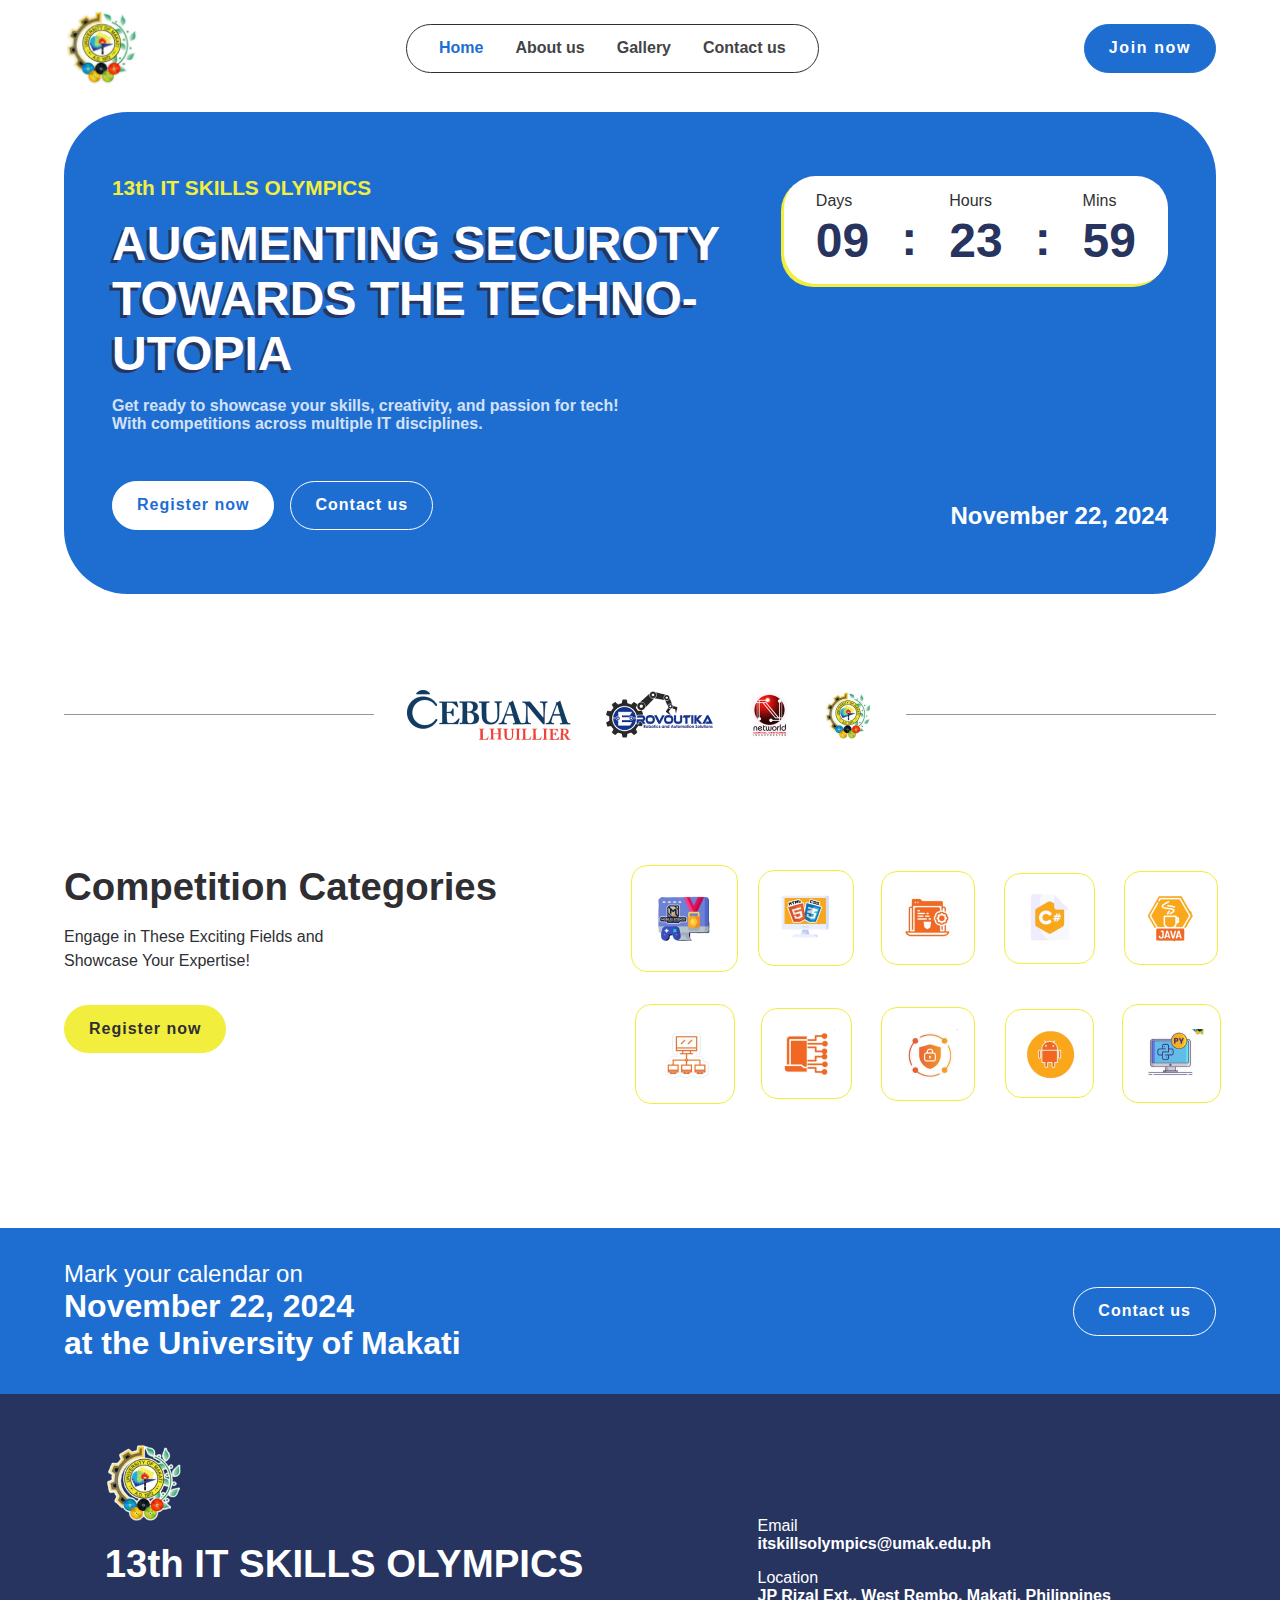
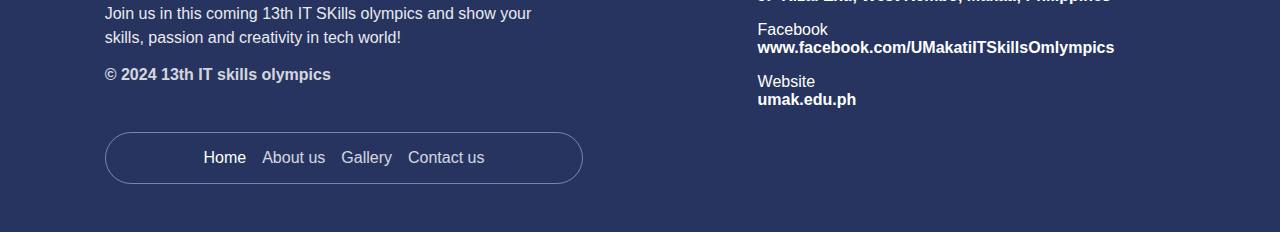
==== index.html @ d4eefa1a "first commit" ====
<!DOCTYPE html>
<html lang="en">
  <head>
    <meta charset="UTF-8" />
    <meta name="viewport" content="width=device-width, initial-scale=1.0" />
    <title>13th IT SKILLS OLYMPICS</title>
    <link rel="stylesheet" href="style.css" />
    <link rel="icon" href="./assets/umaklogo.png" type="png" />
  </head>
  <body>
    <nav>
      <a href="#" class="logo">
        <img src="./assets/umaklogo.png" alt="Logo" />
      </a>

      <ul class="flex-cg">
        <li><a href="./index.html" class="active">Home</a></li>
        <li><a href="./about.html">About us</a></li>
        <li><a href="./gallery.html">Gallery</a></li>
        <li><a href="./contactus.html">Contact us</a></li>
      </ul>

      <a href="#" class="nav-cta">Join now</a>
    </nav>

    <header>
      <section class="hero">
        <div class="top">
          <div class="timer">
            <div class="time-card">
              <p class="label">Days</p>
              <p class="count">09</p>
            </div>

            <div class="separator">:</div>

            <div class="time-card">
              <p class="label">Hours</p>
              <p class="count">23</p>
            </div>

            <div class="separator">:</div>

            <div class="time-card">
              <p class="label">Mins</p>
              <p class="count">59</p>
            </div>
          </div>

          <div class="left flex-col">
            <p class="eyebrow">13th IT SKILLS OLYMPICS</p>

            <h1 class="title">AUGMENTING SECUROTY TOWARDS THE TECHNO-UTOPIA</h1>
            <p class="subline">
              Get ready to showcase your skills, creativity, and passion for
              tech! With competitions across multiple IT disciplines.
            </p>
          </div>
        </div>
        <div class="ctas">
          <a href="#" class="cta register">Register now</a>
          <a href="contactus.html" class="cta contact">Contact us</a>

          <p class="date">November 22, 2024</p>
        </div>
      </section>
    </header>

    <main>
      <section class="sponsors">
        <div class="line"></div>
        <img src="./assets//sponsors/sp1.png" alt="" />
        <img src="./assets//sponsors/sp2.png" alt="" />
        <img src="./assets//sponsors/sp3.png" alt="" />
        <img src="./assets//sponsors/sp4.png" alt="" />
        <div class="line"></div>
      </section>

      <section class="categories">
        <div class="left flex-col">
          <h2 class="titles">Competition Categories</h2>
          <p class="subline">
            Engage in These Exciting Fields and Showcase Your Expertise!
          </p>
          <a href="" class="cta register">Register now</a>
        </div>
        <div class="right">
          <div class="img">
            <img src="./assets/cat/cat-5.png" alt="" />
          </div>
          <div class="img">
            <img src="./assets/cat/cat-10.png" alt="" />
          </div>
          <div class="img">
            <img src="./assets/cat/cat-7.png" alt="" />
          </div>
          <div class="img">
            <img src="./assets/cat/cat-8.png" alt="" />
          </div>
          <div class="img">
            <img src="./assets/cat/cat-6.png" alt="" />
          </div>
          <div class="img">
            <img src="./assets/cat/cat-4.png" alt="" />
          </div>
          <div class="img">
            <img src="./assets/cat/cat-3.png" alt="" />
          </div>
          <div class="img">
            <img src="./assets/cat/cat-2.png" alt="" />
          </div>
          <div class="img">
            <img src="./assets/cat/cat-1.png" alt="" />
          </div>
          <div class="img">
            <img src="./assets/cat/cat.png" alt="" />
          </div>
        </div>
      </section>
    </main>

    <footer>
      <div class="sponsor">
        <div class="left">
          <p class="eyebrow">Mark your calendar on</p>
          <h3>November 22, 2024</h3>
          <h3>at the University of Makati</h3>
        </div>
        <a href="contactus.html" class="cta">Contact us</a>
      </div>

      <div class="main-footer">
        <div class="left flex-col">
          <a href="#"><img src="./assets/umaklogo.png" alt="" /></a>
          <h4 class="titles">13th IT SKILLS OLYMPICS</h4>
          <p class="subline">
            Join us in this coming 13th IT SKills olympics and show your skills,
            passion and creativity in tech world!
          </p>
          <p class="copy">&copy; 2024 13th IT skills olympics</p>

          <ul class="flex-cg">
            <li><a href="./index.html" class="active">Home</a></li>
            <li><a href="./about.html">About us</a></li>
            <li><a href="./gallery.html">Gallery</a></li>
            <li><a href="./contactus.html">Contact us</a></li>
          </ul>
        </div>
        <div class="right flex-col">
          <div class="card">
            <p class="label">Email</p>
            <a href="#" class="link">itskillsolympics@umak.edu.ph</a>
          </div>

          <div class="card">
            <p class="label">Location</p>
            <a href="#" class="link"
              >JP Rizal Ext., West Rembo, Makati, Philippines</a
            >
          </div>

          <div class="card">
            <p class="label">Facebook</p>
            <a href="#" class="link"
              >www.facebook.com/UMakatiITSkillsOmlympics</a
            >
          </div>

          <div class="card">
            <p class="label">Website</p>
            <a href="#" class="link">umak.edu.ph</a>
          </div>
        </div>
      </div>
    </footer>
  </body>
</html>
---- style.css ----
:root {
    --primary: #1E6ED2;
    --secondary: #273460;
    --neutral: #F2EE3E;
    --bg-color: #FFFFFF;
    --title: #000000;
    --text: #2f2f33;

    --weight-sm: 400;
    --weight-md: 600;
    --weight-lg: 700;
}

* {
    margin: 0;
    padding: 0;
    box-sizing: border-box;
    font-family: Arial, Helvetica, sans-serif;
    text-decoration: none;
    list-style: none;
    color: var(--text);
}

body,
header,
main,
footer {
    width: 100%;
}

.flex-sb {
    display: flex;
    align-items: center;
    justify-content: space-between;
}

.flex-cc {
    display: flex;
    align-items: center;
    justify-content: center;
}

.flex-cg {
    display: flex;
    align-items: center;
    justify-content: center;
    gap: 1rem;
}

.flex-col {
    display: flex;
    flex-direction: column;
}

.nav-cta {
    padding: .9rem 1.5rem;
    background-color: var(--primary);
    color: white;
    letter-spacing: .1rem;
    font-size: 1rem;
    font-weight: var(--weight-md);
    border-radius: 2rem;
    letter-spacing: .1rem;
    border: 1px solid var(--primary);
    border-radius: 2rem;
}

.cta {
    padding: .9rem 1.5rem;
    letter-spacing: .1rem;
    letter-spacing: 1px;
    font-weight: var(--weight-md);
    border: 1px solid var(--primary);
    border-radius: 2rem;
    text-align: center;
    text-wrap: nowrap;
}

.nav-cta:hover {
    background: none;
    border-color: var(--primary);
    color: var(--primary);
}

nav {
    position: fixed;
    left: 0;
    top: 0;
    z-index: 100;

    width: 100%;
    padding: .5rem 5%;
    background-color: var(--bg-color);

    display: flex;
    align-items: center;
    justify-content: space-between;

    .logo {
        img {
            width: clamp(50px, 6vw, 5rem);
            aspect-ratio: 1;
        }
    }

    ul {
        gap: 2rem !important;
        padding: .9rem 2rem;
        border: 1px solid var(--text);
        border-radius: 2rem;

        li a {
            font-weight: var(--weight-md);
            color: var(--text);
            opacity: .9;
        }

        li .active {
            color: var(--primary);
            opacity: 1;
        }

        li a:hover {
            opacity: 1;
        }
    }
}

/* Home */

header {
    padding: 7rem 5% 3rem 5%;
}

.title {
    font-size: clamp(1.5rem, 4vw, 3rem);
}

.subline {
    font-size: clamp(1rem, 2vw, 1rem);
    font-weight: var(--weight-sm);
}

.hero {
    position: relative;

    width: 100%;
    padding: clamp(1rem, 5vw, 4rem) clamp(1rem, 4vw, 3rem);
    background-color: var(--primary);
    border-radius: 4rem;

    .top {
        width: 100%;
        display: flex;
        justify-content: space-between;
        align-items: start;
        gap: 2rem;
        flex-direction: row-reverse;

    }

    .left {
        gap: 1rem;

        .eyebrow {
            color: var(--neutral);
            font-size: clamp(1rem, 2vw, 1.3rem);
            font-weight: var(--weight-md);
        }

        .title {
            max-width: 29ch;
            color: white;
            text-shadow: -3px 3px 0 var(--secondary);
        }

        .subline {
            font-weight: var(--weight-md);
            color: white;
            max-width: 60ch;
            opacity: .8;
        }
        
    }

    .ctas {
        margin-top: 3rem;

        display: flex;
        justify-content: start;
        align-items: end;
        gap: 1rem;

        .register {
            background-color: white;
            border-color: white;
            color: var(--primary);
        }

        .register:hover {
            border-color: var(--secondary);
            background-color: var(--primary);
            color: white;
        }

        .contact {
            border-color: white;
            color: white;
        }

        .contact:hover {
            background-color: white;
            color: var(--secondary);
        }

        .date {
            color: white;
            margin-left: auto;
            font-size: clamp(1rem, 2vw, 1.5rem);
            font-weight: var(--weight-lg);
        }
    }

    .timer {
        display: flex;
        justify-content: center;
        align-items: center;
        gap: 2rem;

        background-color: white;
        padding: 1rem 2rem;
        border-radius: 2rem;

        box-shadow: -3px 3px 0 var(--neutral);

        .time-card {
            
            .label {
                margin-bottom: .2rem;
                font-size: 1rem;
            }
            
            .count {
                color: var(--secondary);
                font-size: clamp(2.5rem, 4vw, 3rem);
                font-weight: var(--weight-lg);
            }
        }
        
        .separator {
            color: var(--secondary);
            font-size: clamp(2.5rem, 4vw, 3rem);
            margin-top: 1.1rem;
            font-weight: var(--weight-lg);
        }
    }
}

.sponsors {
    width: 100%;
    padding: clamp(1rem, 4vw, 3rem) 5%;

    display: flex;
    justify-content: center;
    align-items: center;
    gap: 2rem;

    img {
        height: 50px;
    }

    .line {
        width: 100%;
        height: 1px;
        background: var(--text);
        opacity: .5;
    }
}

.titles {
    font-size: clamp(1.5rem, 3vw, 3rem);
}

.categories {
    padding: clamp(2rem, 6vw, 5rem) 5%;
    margin-bottom: 3rem;
    width: 100%;

    display: flex;
    justify-content: space-between;
    align-items: start;

    > * {
        flex: 1;
    }

    .left {
        align-items: start;
        gap: 1rem;

        .subline {
            max-width: 30ch;
            line-height: 1.5rem;
        }

        .register {
            margin-top: 1rem;
            background-color: var(--neutral);
            color: var(--text);
            border-color: var(--neutral);
        }
    }

    .right {
        display: grid;
        grid-template-columns: repeat(auto-fit, minmax(80px, 1fr));
        gap: 2rem;
        align-items: center;
        place-items: center;

        .img {
            padding: 1rem;
            aspect-ratio: 1;
            border: 1px solid var(--neutral);
            border-radius: 1rem;

            display: grid;
            place-items: center;
        }
    }
}


footer {
    width: 100%;

    .sponsor {
        width: 100%;
        padding: 2rem 5%;
        background-color: var(--primary);

        display: flex;
        justify-content: space-between;
        align-items: center;
    
        .eyebrow {
            font-size: clamp(1rem, 2vw, 1.5rem);
            color: white;
            font-weight: var(--weight-sm);
        }

        h3 {
            font-size: clamp(1.5rem, 3vw, 2rem);
            color: white;
        }

        .cta {
            border-color: white;
            color: white;
        }

        .cta:hover {
            background-color: white;
            color: var(--secondary);
        }
    }

    .main-footer {
        width: 100%;
        padding: 3rem 5%;

        display: grid;
        grid-template-columns: repeat(auto-fit, minmax(300px, 1fr));
        place-items: center;
        gap: 2rem;

        background-color: var(--secondary);
        
        p, a {
            color: white;
        }

        .left {
            gap: 1rem;

            .titles {
                color: white;
            }

            .subline {
                max-width: 50ch;
                line-height: 1.5rem;
                opacity: .9;
            }

            .copy {
                font-weight: var(--weight-md);
                opacity: .8;
            }

            ul {
                margin-top: 2rem;
                padding: 1rem;
                border: 1px solid rgba(255, 255, 255, .4);
                border-radius: 2rem;

                a:not(.active) {
                    opacity: .8;
                }
            }
        }

        .right {
            gap: 1rem;

            .link {
                font-weight: var(--weight-md);
            }
        }
    }
}


/* QUESRIES */

@media (max-width: 1023px) {
    .top {
        flex-direction: column !important;
        justify-content: center !important;
        align-items: center !important;

        > * {
            width: 100%;
        }
    }

    .sponsors {
        flex-wrap: wrap;
    }

    .categories {
        flex-direction: column;
        align-items: center !important;
        text-align: center;
        justify-content: center !important;
        gap: 2rem;

        > * {
            width: 100%;
            justify-content: center ;
            align-items: center !important;
        }
    }
}

@media (max-width: 767px) {
    .hero {
        border-radius: 3rem;
        .ctas {
            margin-top: 1rem;
            .date {
                display: none;
            }

            a {
                padding: 1rem;
                flex: 1;
            }
        }
        .left {
            text-align: justify;
        }
    }

    nav {
        .nav-cta {
            display: none;
        }

        ul {
            gap: 1rem !important;
            padding: .5rem;

            li a {
                font-size: .8rem;
                text-wrap: nowrap;
            }
        }
    }

    .categories {
        .right {
            justify-items: center;
            align-items: center;
        }
    }

    .sponsor {
        flex-direction: column;

        justify-content: center !important;
        align-items: center !important;
        text-align: center;
        gap: 1rem;
    }

}
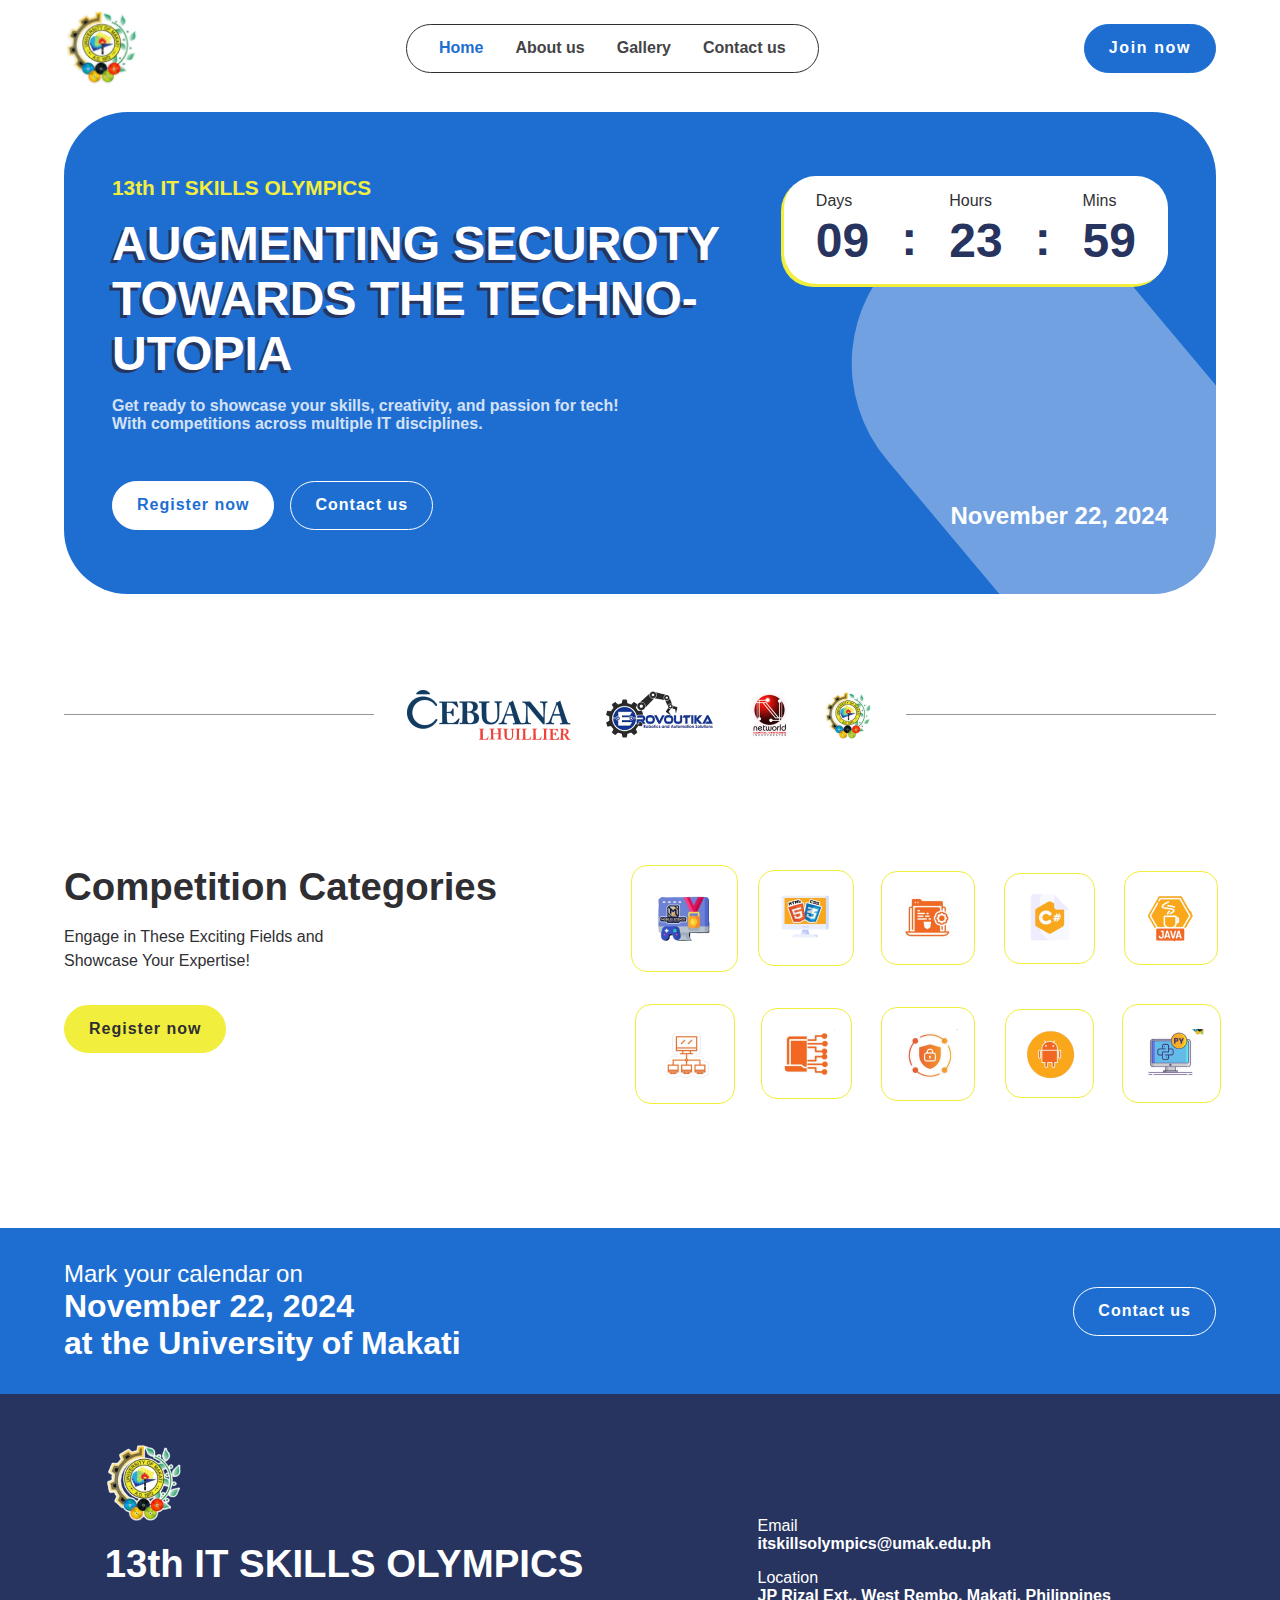
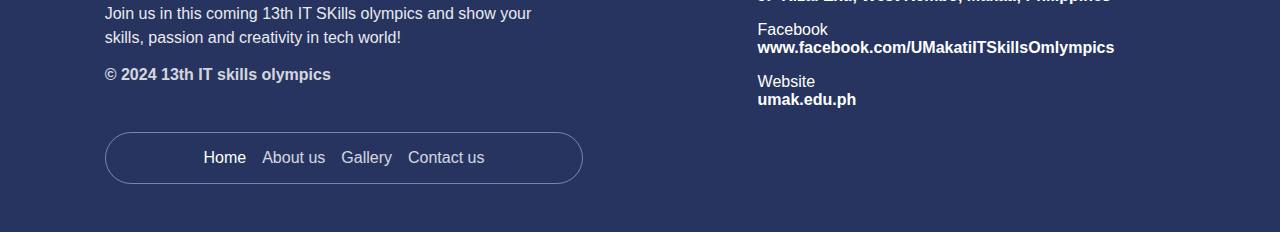
==== commit 831cb5c0: "add  bg" ====
--- a/index.html
+++ b/index.html
@@ -25,6 +25,9 @@
 
     <header>
       <section class="hero">
+        <div class="bg1"></div>
+        <div class="bg2"></div>
+
         <div class="top">
           <div class="timer">
             <div class="time-card">
--- a/style.css
+++ b/style.css
@@ -504,4 +504,34 @@
         gap: 1rem;
     }
 
+}
+
+.hero {
+    overflow: hidden;
+
+    > *:not(.bg1, .bg2) {
+        position: relative;
+        z-index: 10;
+    }
+}
+
+.bg1,
+.bg2 {
+    position: absolute;
+    bottom: -20%;
+    right: 0;
+    z-index: 0;
+
+    width: 300px;
+    height: 500px;
+    background-color: rgba(238, 238, 247, 0.4);
+    border-radius: 200px;
+    transform: rotate(-40deg);
+}
+
+
+.bg2 {
+    bottom: -25%;
+    right: -10%;
+    display: none;
 }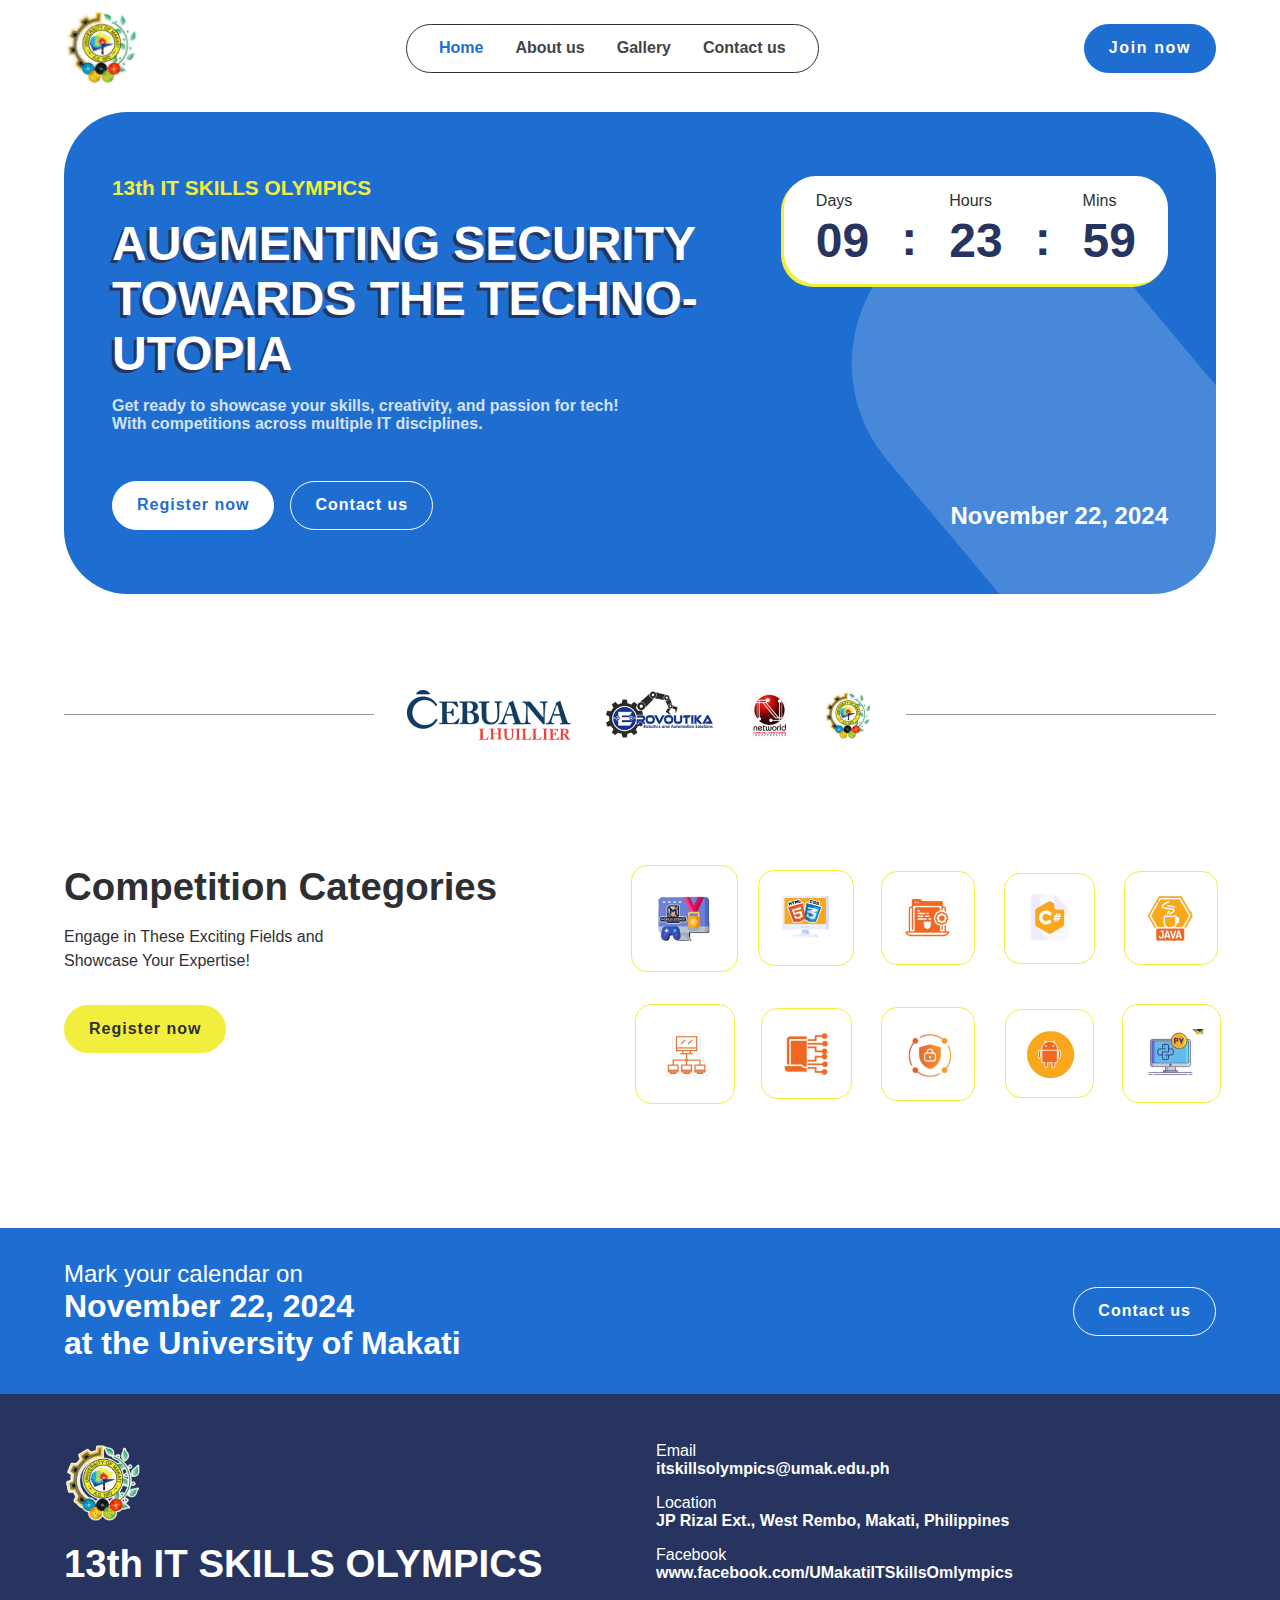
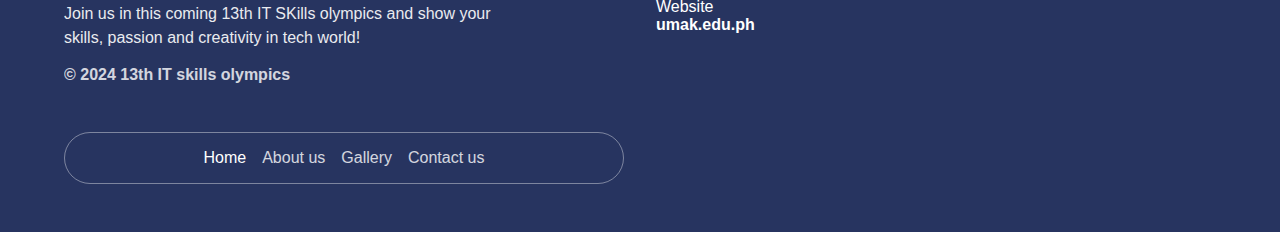
==== commit fbd79f1a: "ff" ====
--- a/index.html
+++ b/index.html
@@ -53,7 +53,7 @@
           <div class="left flex-col">
             <p class="eyebrow">13th IT SKILLS OLYMPICS</p>
 
-            <h1 class="title">AUGMENTING SECUROTY TOWARDS THE TECHNO-UTOPIA</h1>
+            <h1 class="title">AUGMENTING SECURITY TOWARDS THE TECHNO-UTOPIA</h1>
             <p class="subline">
               Get ready to showcase your skills, creativity, and passion for
               tech! With competitions across multiple IT disciplines.
--- a/style.css
+++ b/style.css
@@ -371,7 +371,6 @@
 
         display: grid;
         grid-template-columns: repeat(auto-fit, minmax(300px, 1fr));
-        place-items: center;
         gap: 2rem;
 
         background-color: var(--secondary);
@@ -524,7 +523,7 @@
 
     width: 300px;
     height: 500px;
-    background-color: rgba(238, 238, 247, 0.4);
+    background-color: rgba(238, 238, 247, 0.2);
     border-radius: 200px;
     transform: rotate(-40deg);
 }
